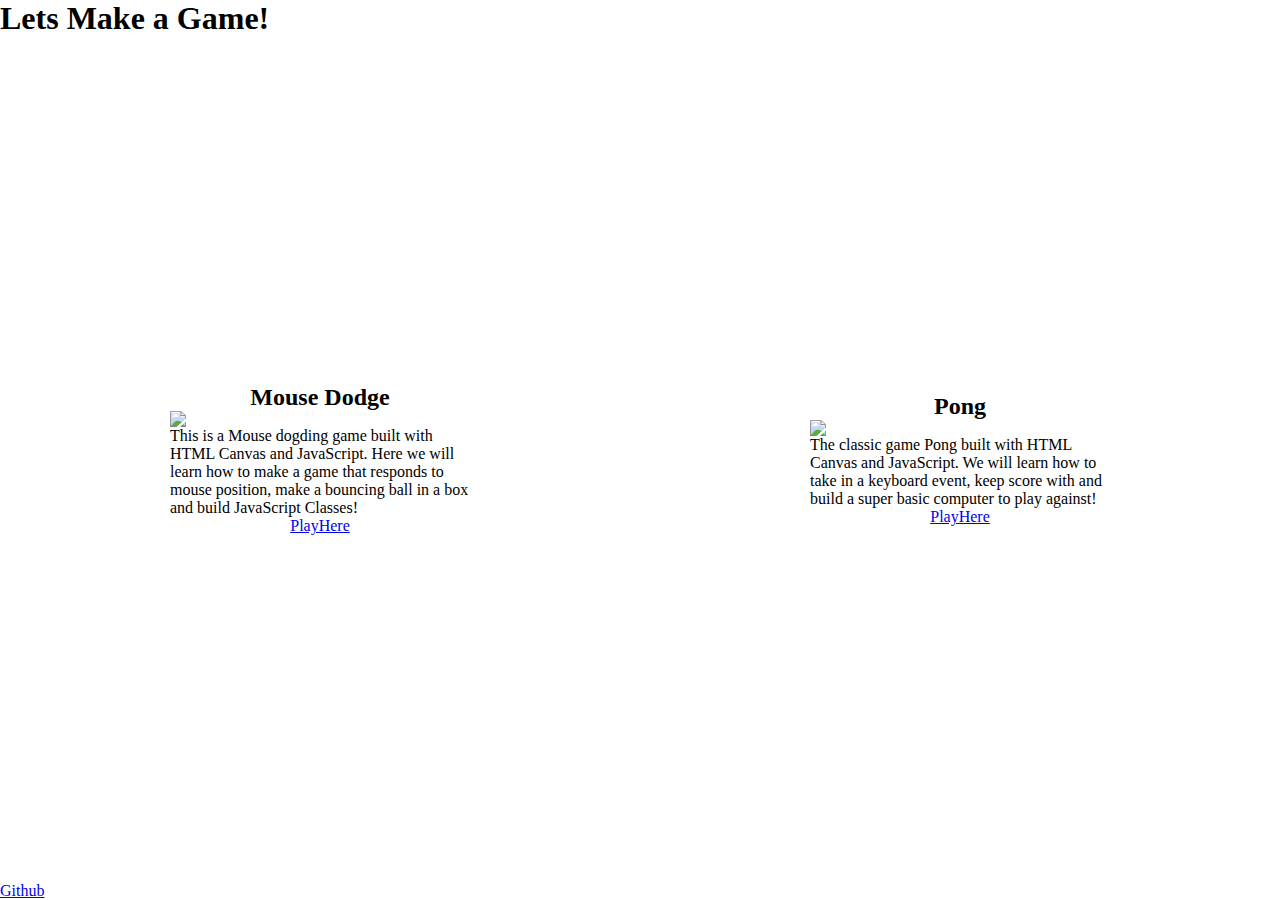
==== index.html @ a92f2929 "add html and css and deploy to firebase" ====
<!DOCTYPE html>
<html lang="en">
<head>
    <meta charset="UTF-8">
    <meta name="viewport" content="width=device-width, initial-scale=1.0">
    <link rel="stylesheet" href="style.css">
    <title>Document</title>
</head>
<body>

    <h1>Lets Make a Game!</h1>

    <section>

        <article class="MouseDodge">
            <h2>Mouse Dodge</h2>
            <img src="./img/MouseDodge.gif">
            <p>This is a Mouse dogding game built with HTML Canvas and JavaScript. 
                Here we will learn how to make a game that responds to mouse position, 
                make a bouncing ball in a box and build JavaScript Classes!
            </p>
            <a href="./MouseDodge/index.html">PlayHere</a>
        </article>

        <article class="Pong">
            <h2>Pong</h2>
            <img src="./img/Pong.gif">
            <p>
                The classic game Pong built with HTML Canvas and JavaScript. 
                We will learn how to take in a keyboard event, 
                keep score with and build a super basic computer to play against!
            </p>
            <a href="./Pong/index.html">PlayHere</a>
        </article>

    </section>

    <footer>
        <a href="https://github.com/bshaley25">Github</a>
    </footer>
</body>
</html>
---- style.css ----
* {
    margin: 0;
    padding: 0rem;
}

html {
    height: 100%;
}

body {
    height: 100%;
    display: flex;
    flex-direction: column;
    justify-content: space-between;
}

section {
    display: flex;
    justify-content: space-around;
    flex-wrap: wrap;
}

article {
    display: flex;
    flex-direction: column;
    justify-content: center;
    align-items: center;
    width: 300px;
}

img {
    width: 300px;
}
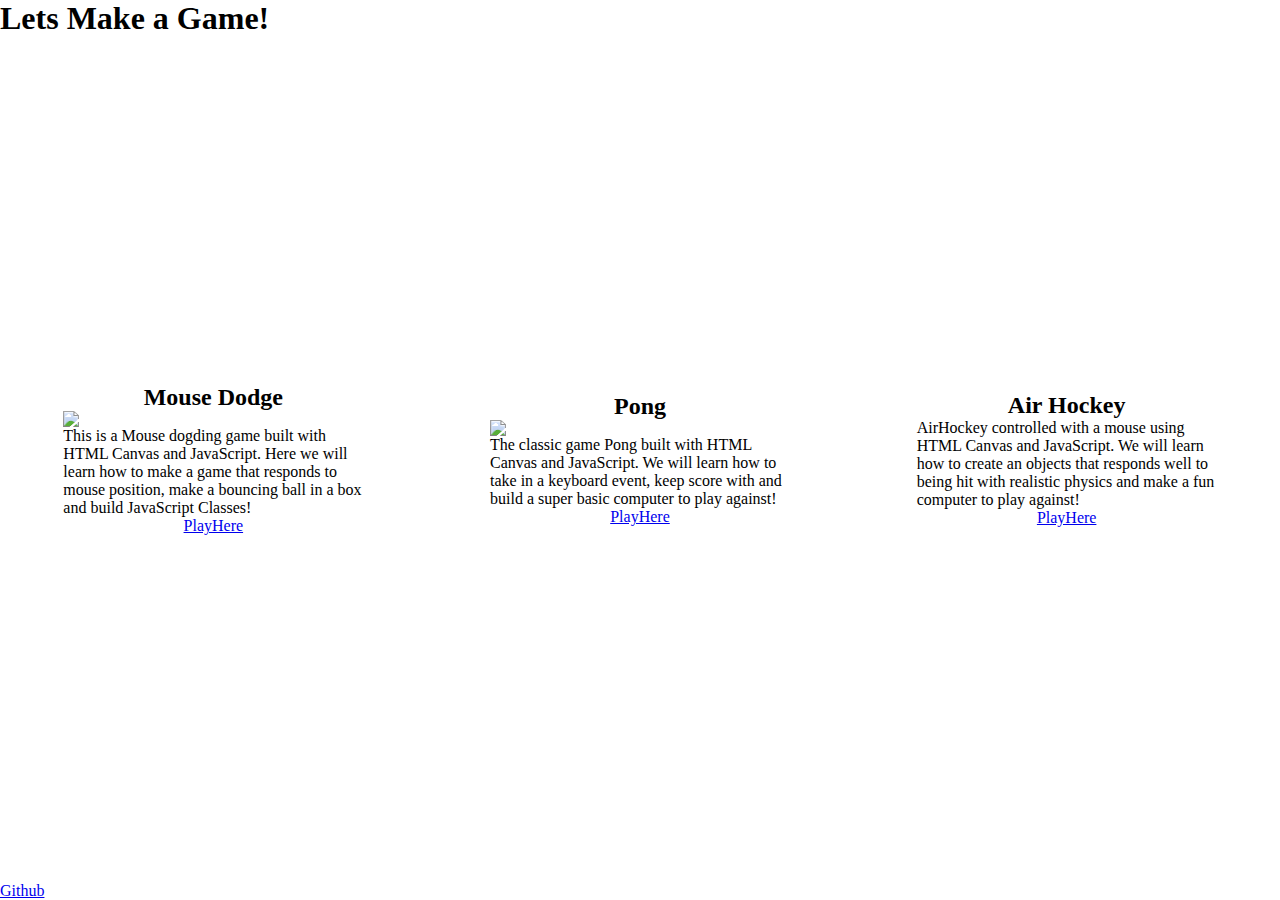
==== commit 1f8367bc: "Updated main website" ====
--- a/index.html
+++ b/index.html
@@ -33,6 +33,18 @@
             <a href="./Pong/index.html">PlayHere</a>
         </article>
 
+        <article class="AirHockey">
+            <h2>Air Hockey</h2>
+            <img src="">
+            <p>
+                AirHockey controlled with a mouse using HTML Canvas and JavaScript.
+                We will learn how to create an objects that responds well to being hit with realistic physics and
+                make a fun computer to play against!
+
+            </p>
+            <a href="./AirHockey/index.html">PlayHere</a>
+        </article>
+
     </section>
 
     <footer>
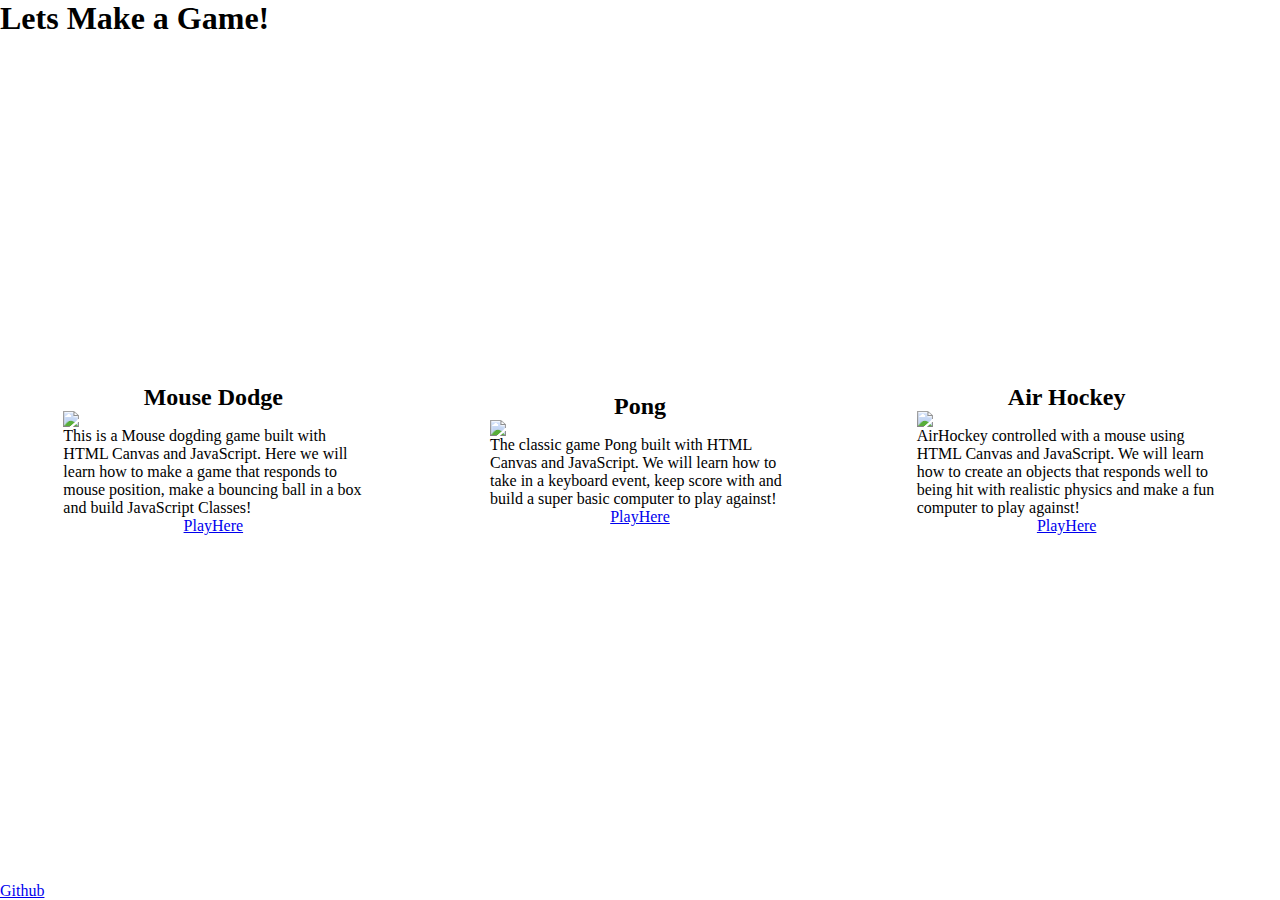
==== commit 5d5f717d: "add picture from blog" ====
--- a/index.html
+++ b/index.html
@@ -35,7 +35,7 @@
 
         <article class="AirHockey">
             <h2>Air Hockey</h2>
-            <img src="">
+            <img src="img/Air6.gif">
             <p>
                 AirHockey controlled with a mouse using HTML Canvas and JavaScript.
                 We will learn how to create an objects that responds well to being hit with realistic physics and
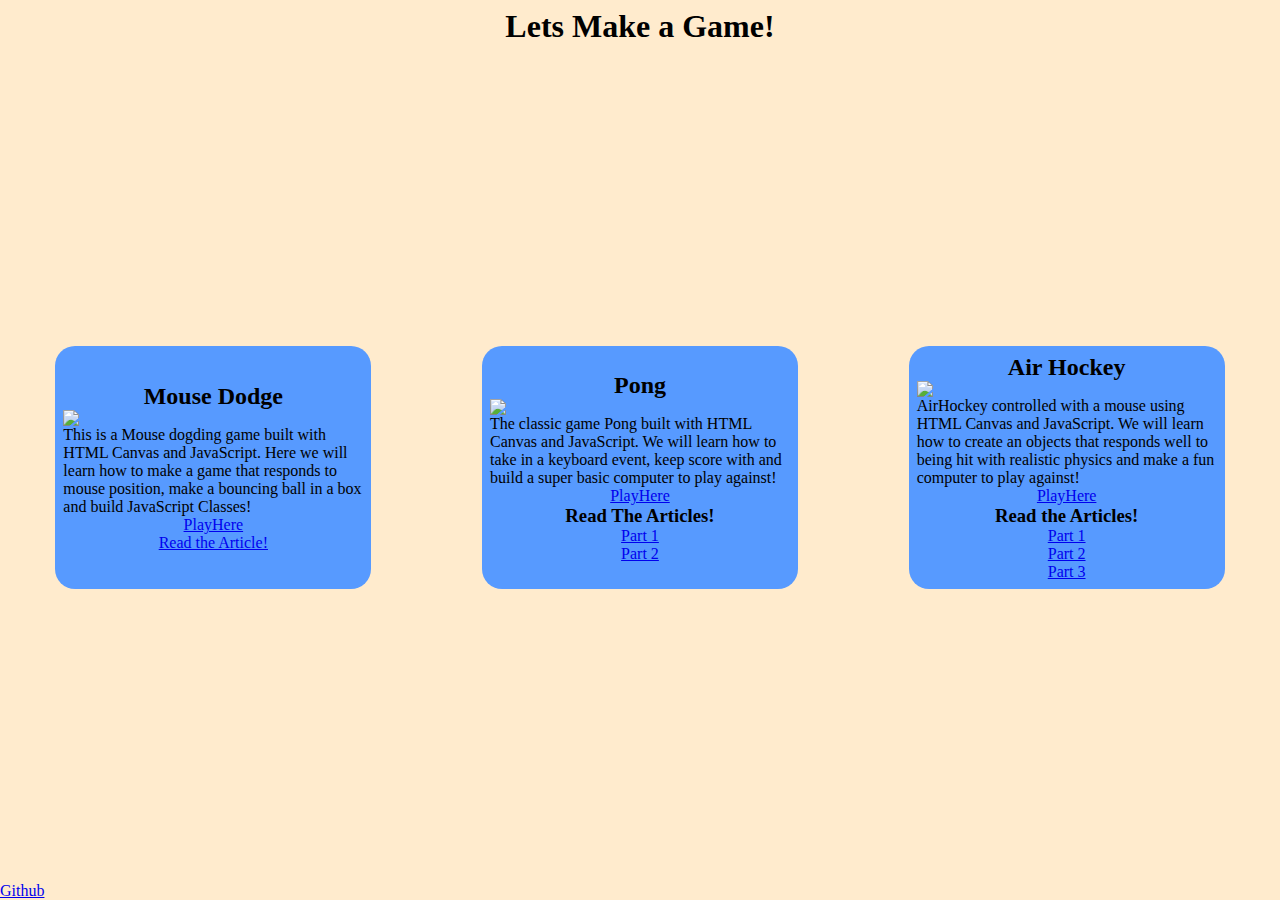
==== commit abc9be1a: "Added medium article links" ====
--- a/index.html
+++ b/index.html
@@ -20,6 +20,8 @@
                 make a bouncing ball in a box and build JavaScript Classes!
             </p>
             <a href="./MouseDodge/index.html">PlayHere</a>
+            <a href="https://medium.com/@bshaley25/lets-make-a-game-1947b9e022e6">Read the Article!</a>
+            
         </article>
 
         <article class="Pong">
@@ -31,6 +33,10 @@
                 keep score with and build a super basic computer to play against!
             </p>
             <a href="./Pong/index.html">PlayHere</a>
+            <h3>Read The Articles!</h3>
+            <a href="https://levelup.gitconnected.com/lets-make-pong-d75dcc110ca5">Part 1</a>
+            <a href="https://medium.com/@bshaley25/lets-make-pong-part-2-2b481d9abb17">Part 2</a>
+
         </article>
 
         <article class="AirHockey">
@@ -40,9 +46,12 @@
                 AirHockey controlled with a mouse using HTML Canvas and JavaScript.
                 We will learn how to create an objects that responds well to being hit with realistic physics and
                 make a fun computer to play against!
-
             </p>
             <a href="./AirHockey/index.html">PlayHere</a>
+            <h3>Read the Articles!</h3>
+            <a href="https://medium.com/@bshaley25/lets-make-air-hockey-88a825db261d">Part 1</a>
+            <a href="https://medium.com/@bshaley25/lets-make-air-hockey-part-2-198d179de959">Part 2</a>
+            <a href="https://medium.com/@bshaley25/lets-make-air-hockey-part-3-a3a871bb10e9">Part 3</a>
         </article>
 
     </section>
--- a/style.css
+++ b/style.css
@@ -12,6 +12,12 @@
     display: flex;
     flex-direction: column;
     justify-content: space-between;
+    background-color: blanchedalmond;
+}
+
+h1 {
+    padding: 8px;
+    text-align: center;
 }
 
 section {
@@ -22,10 +28,13 @@
 
 article {
     display: flex;
+    background-color: rgb(87, 154, 255);
     flex-direction: column;
     justify-content: center;
     align-items: center;
+    padding: 8px;
     width: 300px;
+    border-radius: 20px;
 }
 
 img {
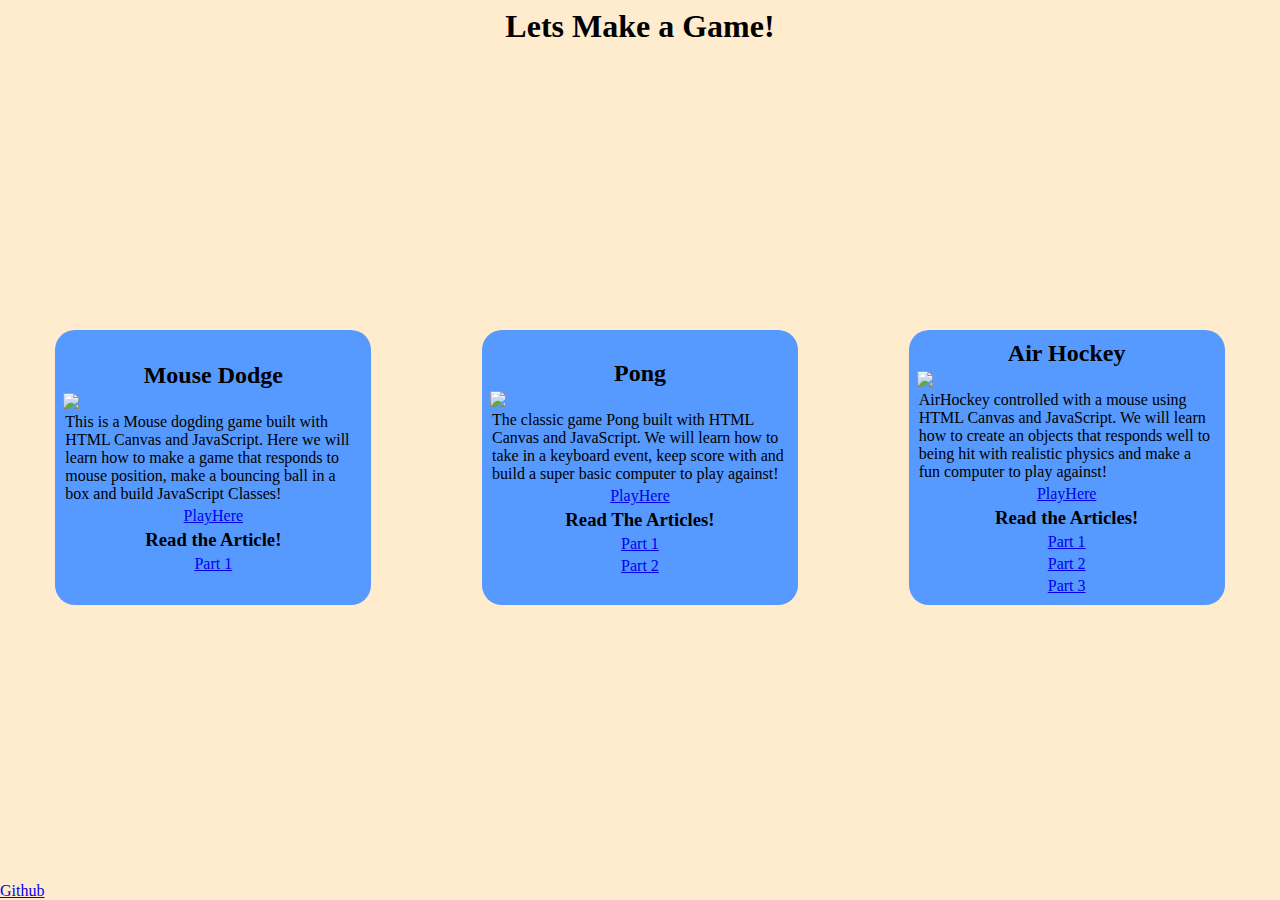
==== commit e920d9df: "visual fix and stlying changes" ====
--- a/index.html
+++ b/index.html
@@ -20,7 +20,8 @@
                 make a bouncing ball in a box and build JavaScript Classes!
             </p>
             <a href="./MouseDodge/index.html">PlayHere</a>
-            <a href="https://medium.com/@bshaley25/lets-make-a-game-1947b9e022e6">Read the Article!</a>
+            <h3>Read the Article!</h3>
+            <a href="https://medium.com/@bshaley25/lets-make-a-game-1947b9e022e6">Part 1</a>
             
         </article>
 
--- a/style.css
+++ b/style.css
@@ -37,6 +37,10 @@
     border-radius: 20px;
 }
 
+article > * {
+    padding: 2px;
+}
+
 img {
     width: 300px;
 }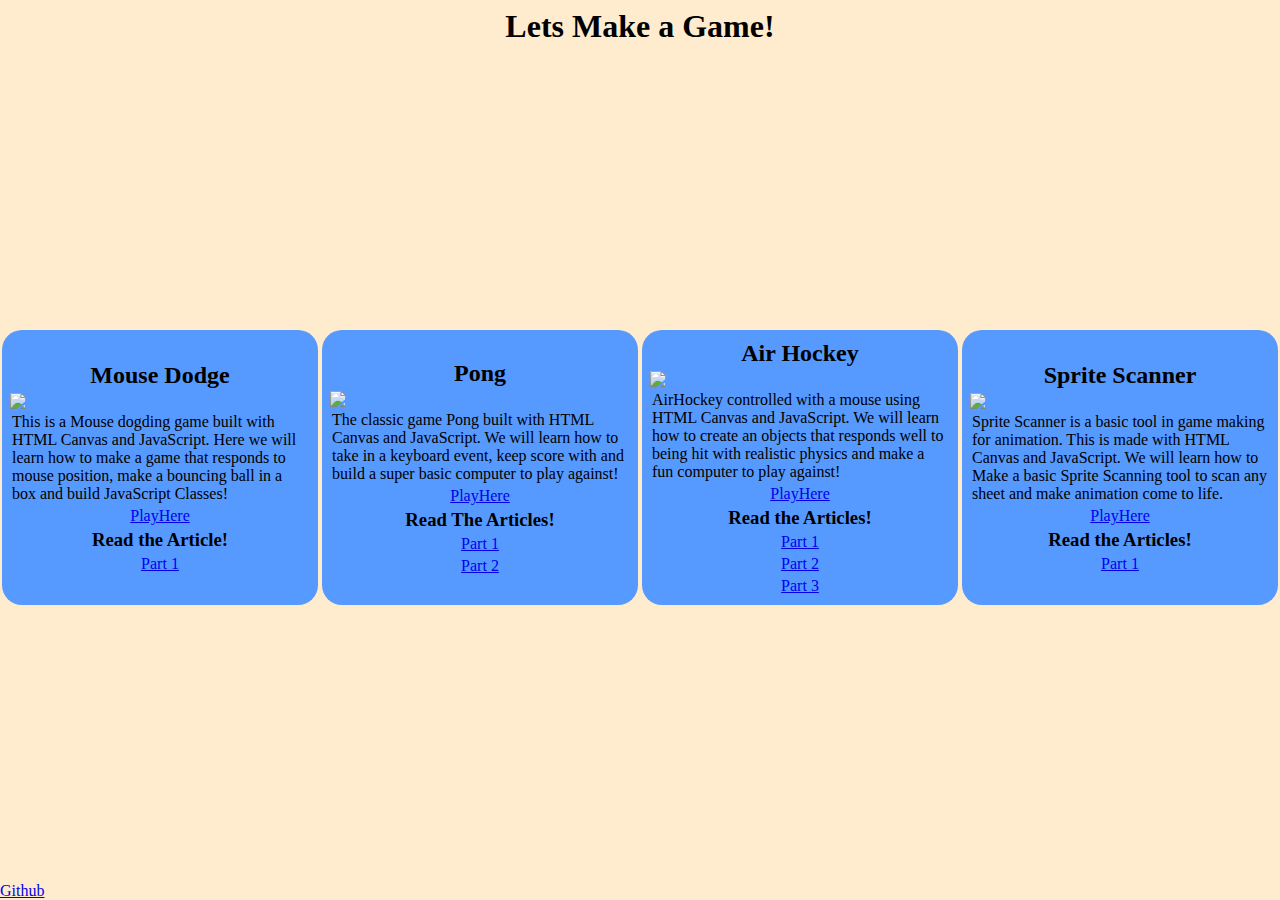
==== commit 146f4b42: "homepage has acticle on Sprite scanning section with link to the webpage" ====
--- a/index.html
+++ b/index.html
@@ -55,6 +55,19 @@
             <a href="https://medium.com/@bshaley25/lets-make-air-hockey-part-3-a3a871bb10e9">Part 3</a>
         </article>
 
+        <article class="AirHockey">
+            <h2>Sprite Scanner</h2>
+            <img src="./SpriteScanner/img/spaceShip.png">
+            <p>
+                Sprite Scanner is a basic tool in game making for animation.
+                This is made with HTML Canvas and JavaScript.
+                We will learn how to Make a basic Sprite Scanning tool to scan any sheet and make animation come to life.
+            </p>
+            <a href="./SpriteScanner/index.html">PlayHere</a>
+            <h3>Read the Articles!</h3>
+            <a href="https://medium.com/@bshaley25/lets-make-a-game-the-basics-9537cea8bcca">Part 1</a>
+        </article>
+
     </section>
 
     <footer>
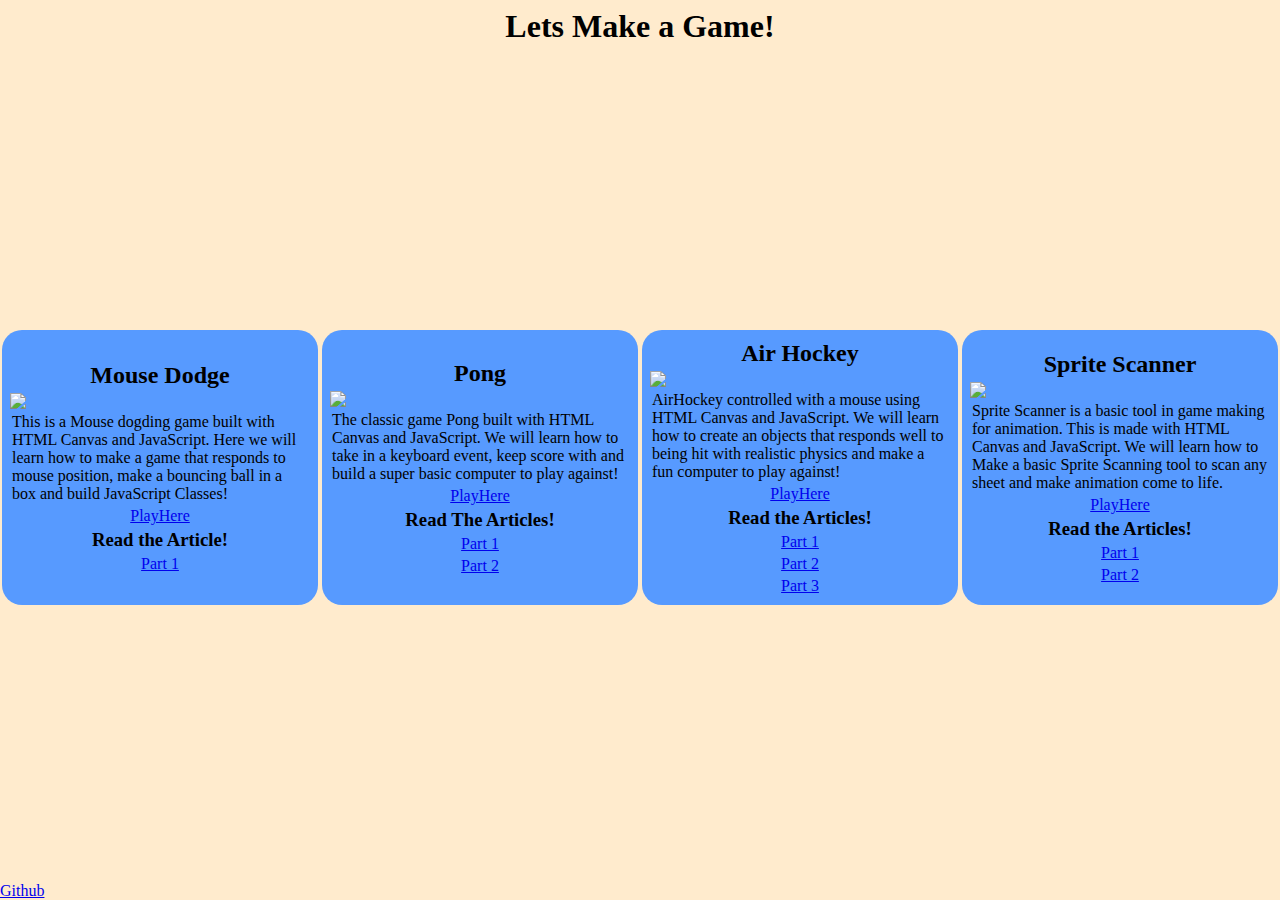
==== commit a5d60e15: "added second medium article" ====
--- a/index.html
+++ b/index.html
@@ -55,7 +55,7 @@
             <a href="https://medium.com/@bshaley25/lets-make-air-hockey-part-3-a3a871bb10e9">Part 3</a>
         </article>
 
-        <article class="AirHockey">
+        <article class="SpriteScanner">
             <h2>Sprite Scanner</h2>
             <img src="./SpriteScanner/img/spaceShip.png">
             <p>
@@ -66,6 +66,8 @@
             <a href="./SpriteScanner/index.html">PlayHere</a>
             <h3>Read the Articles!</h3>
             <a href="https://medium.com/@bshaley25/lets-make-a-game-the-basics-9537cea8bcca">Part 1</a>
+            <a href="https://medium.com/@bshaley25/lets-make-a-game-basics-part-2-f3d73be44ab0">Part 2</a>
+
         </article>
 
     </section>
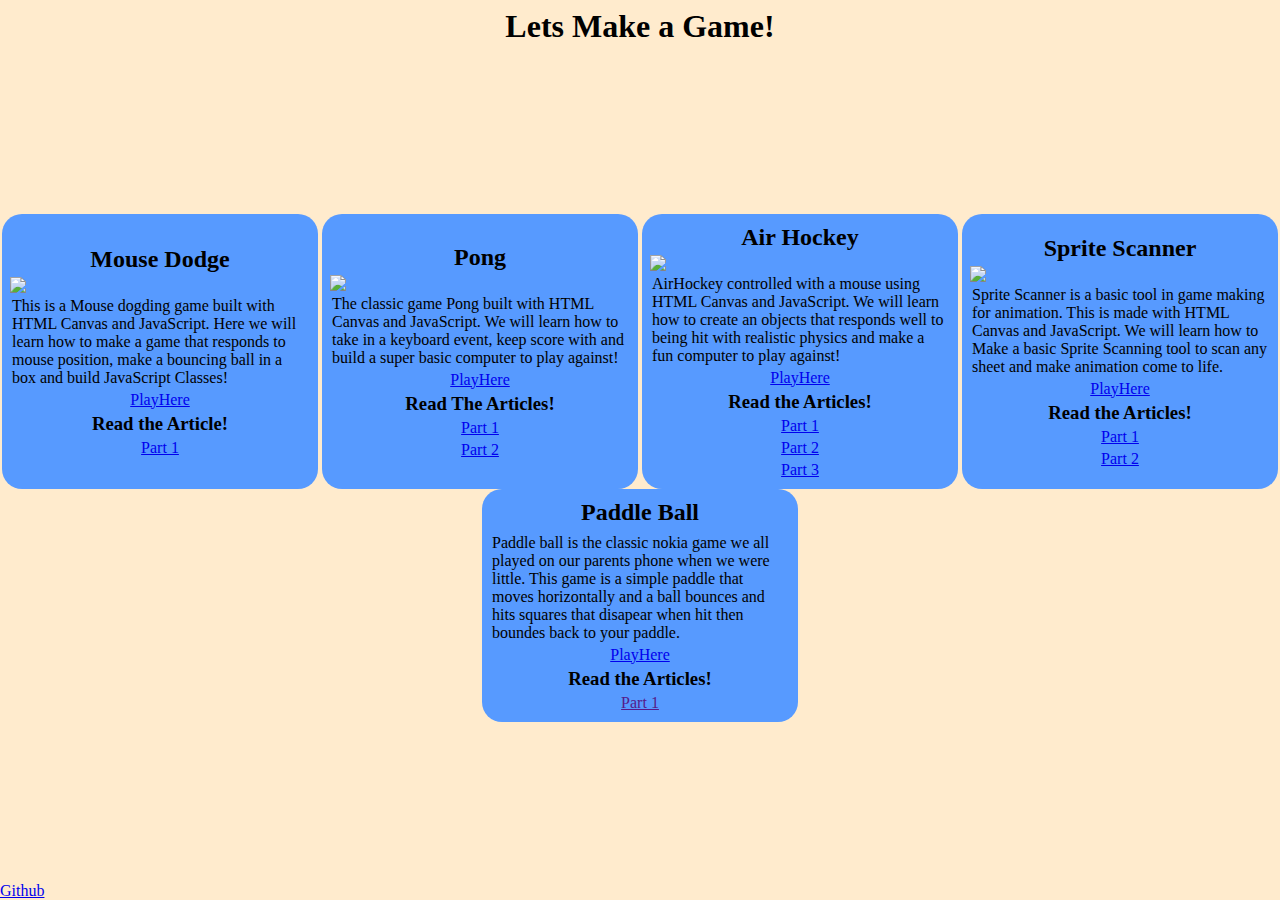
==== commit 81d16d2e: "added sections for paddle ball on main page" ====
--- a/index.html
+++ b/index.html
@@ -70,6 +70,18 @@
 
         </article>
 
+        <article class="paddleBall">
+            <h2>Paddle Ball</h2>
+            <img src="">
+            <p>
+                Paddle ball is the classic nokia game we all played on our parents phone when we were little.
+                This game is a simple paddle that moves horizontally and a ball bounces and hits squares that disapear when hit then boundes back to your paddle.
+            </p>
+            <a href="./PaddleBall/">PlayHere</a>
+            <h3>Read the Articles!</h3>
+            <a href="">Part 1</a>
+        </article>
+
     </section>
 
     <footer>
